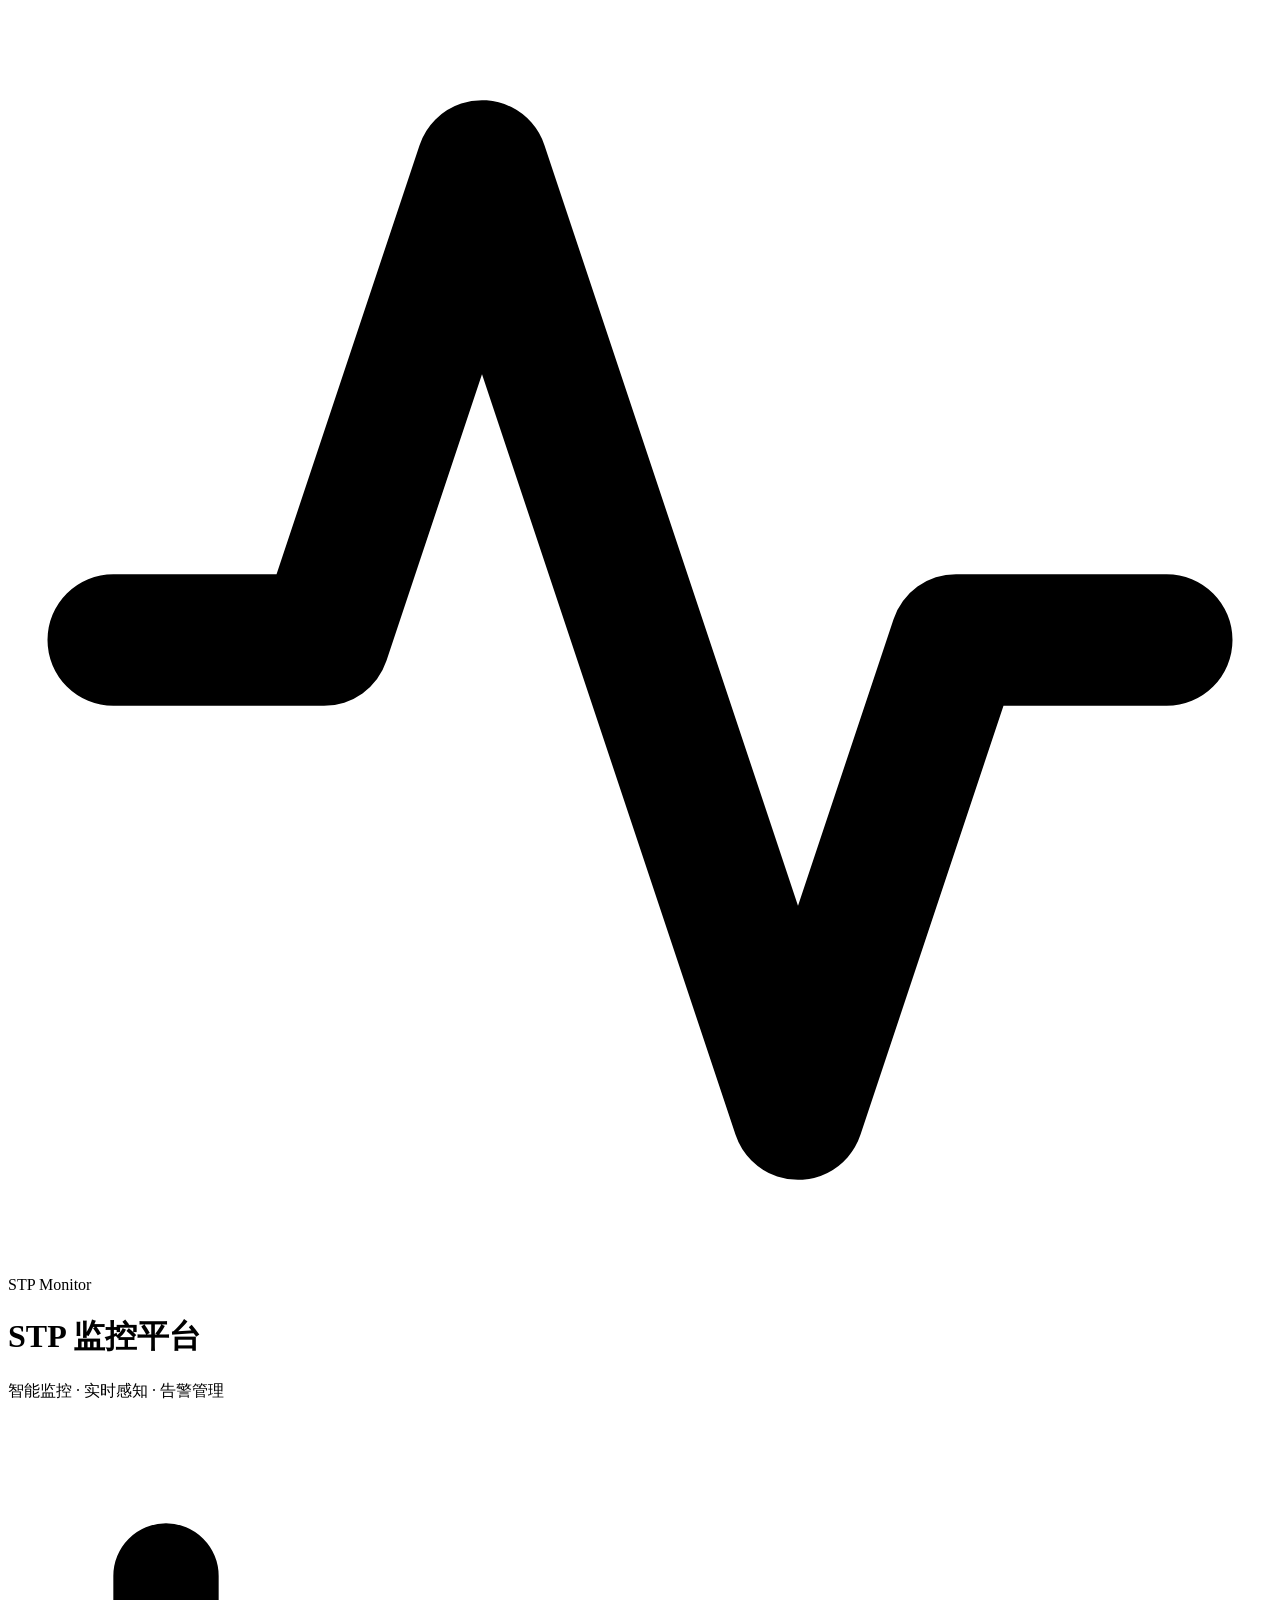
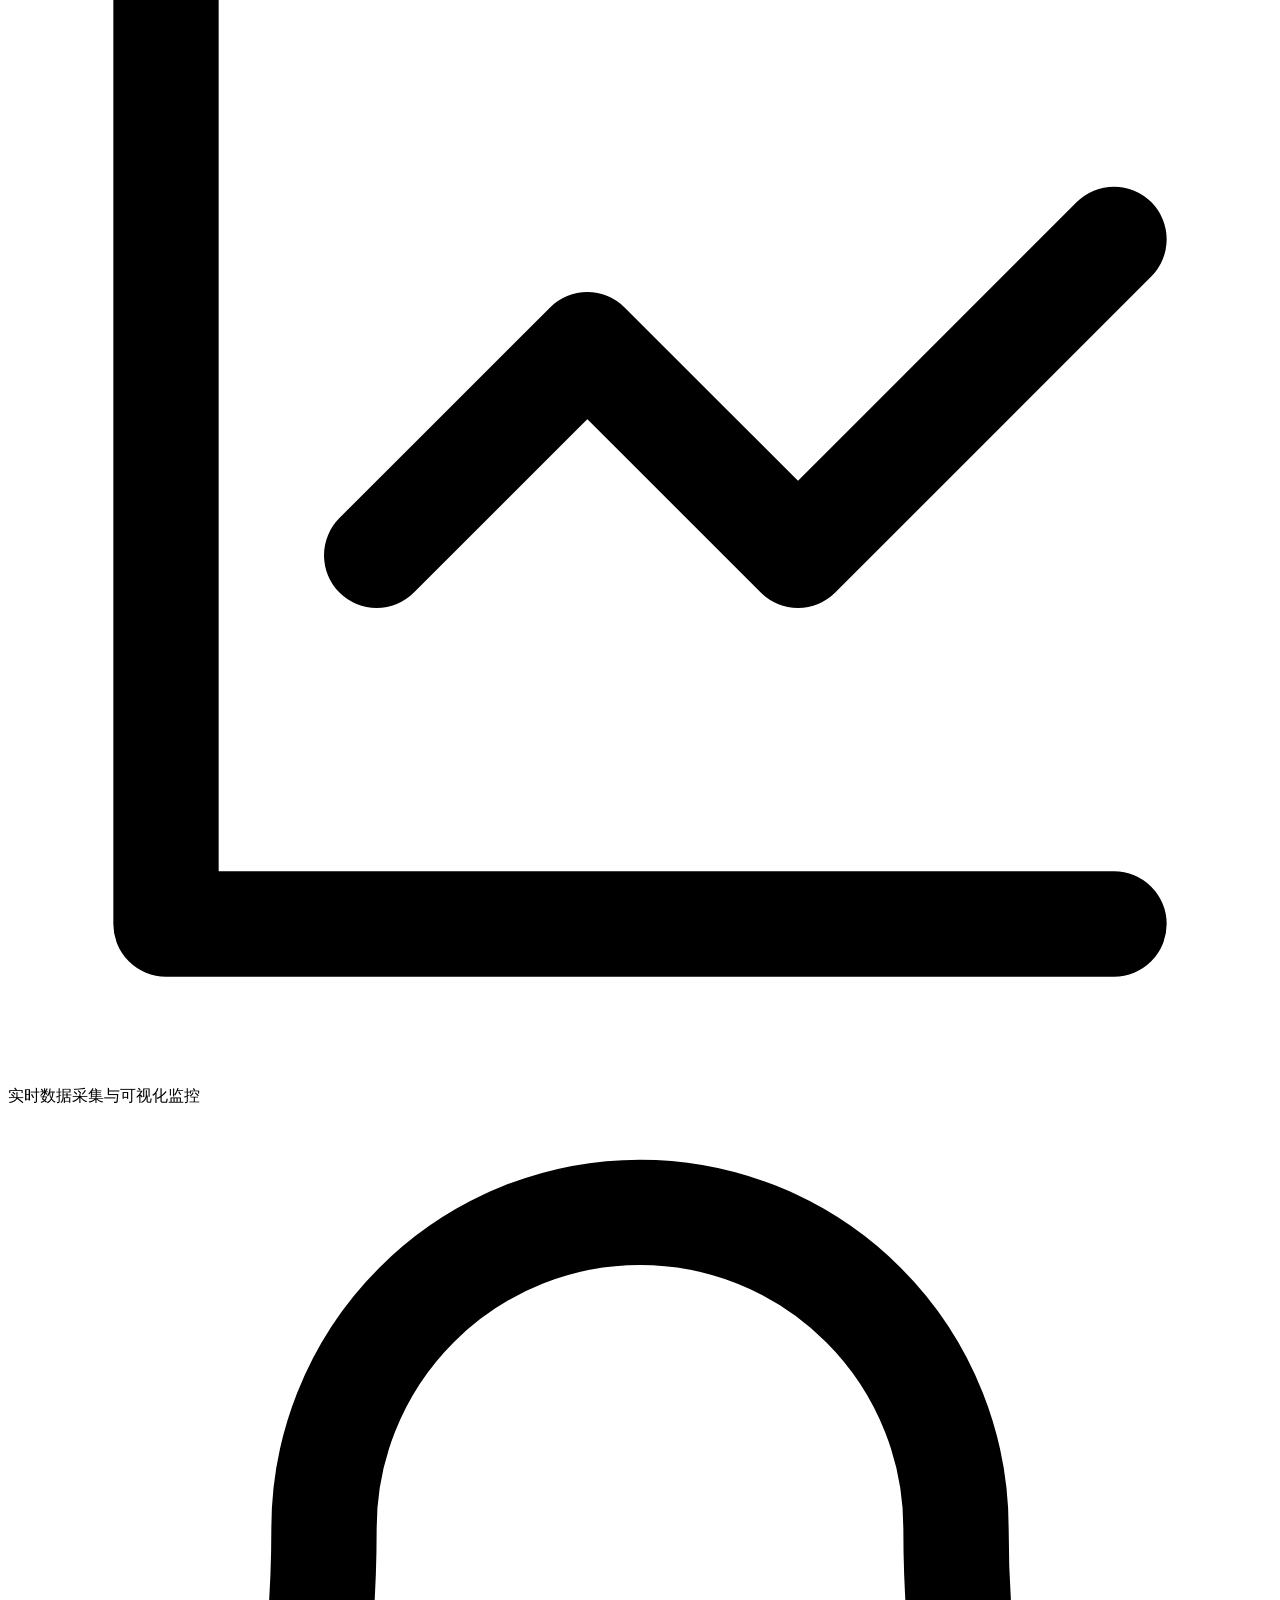
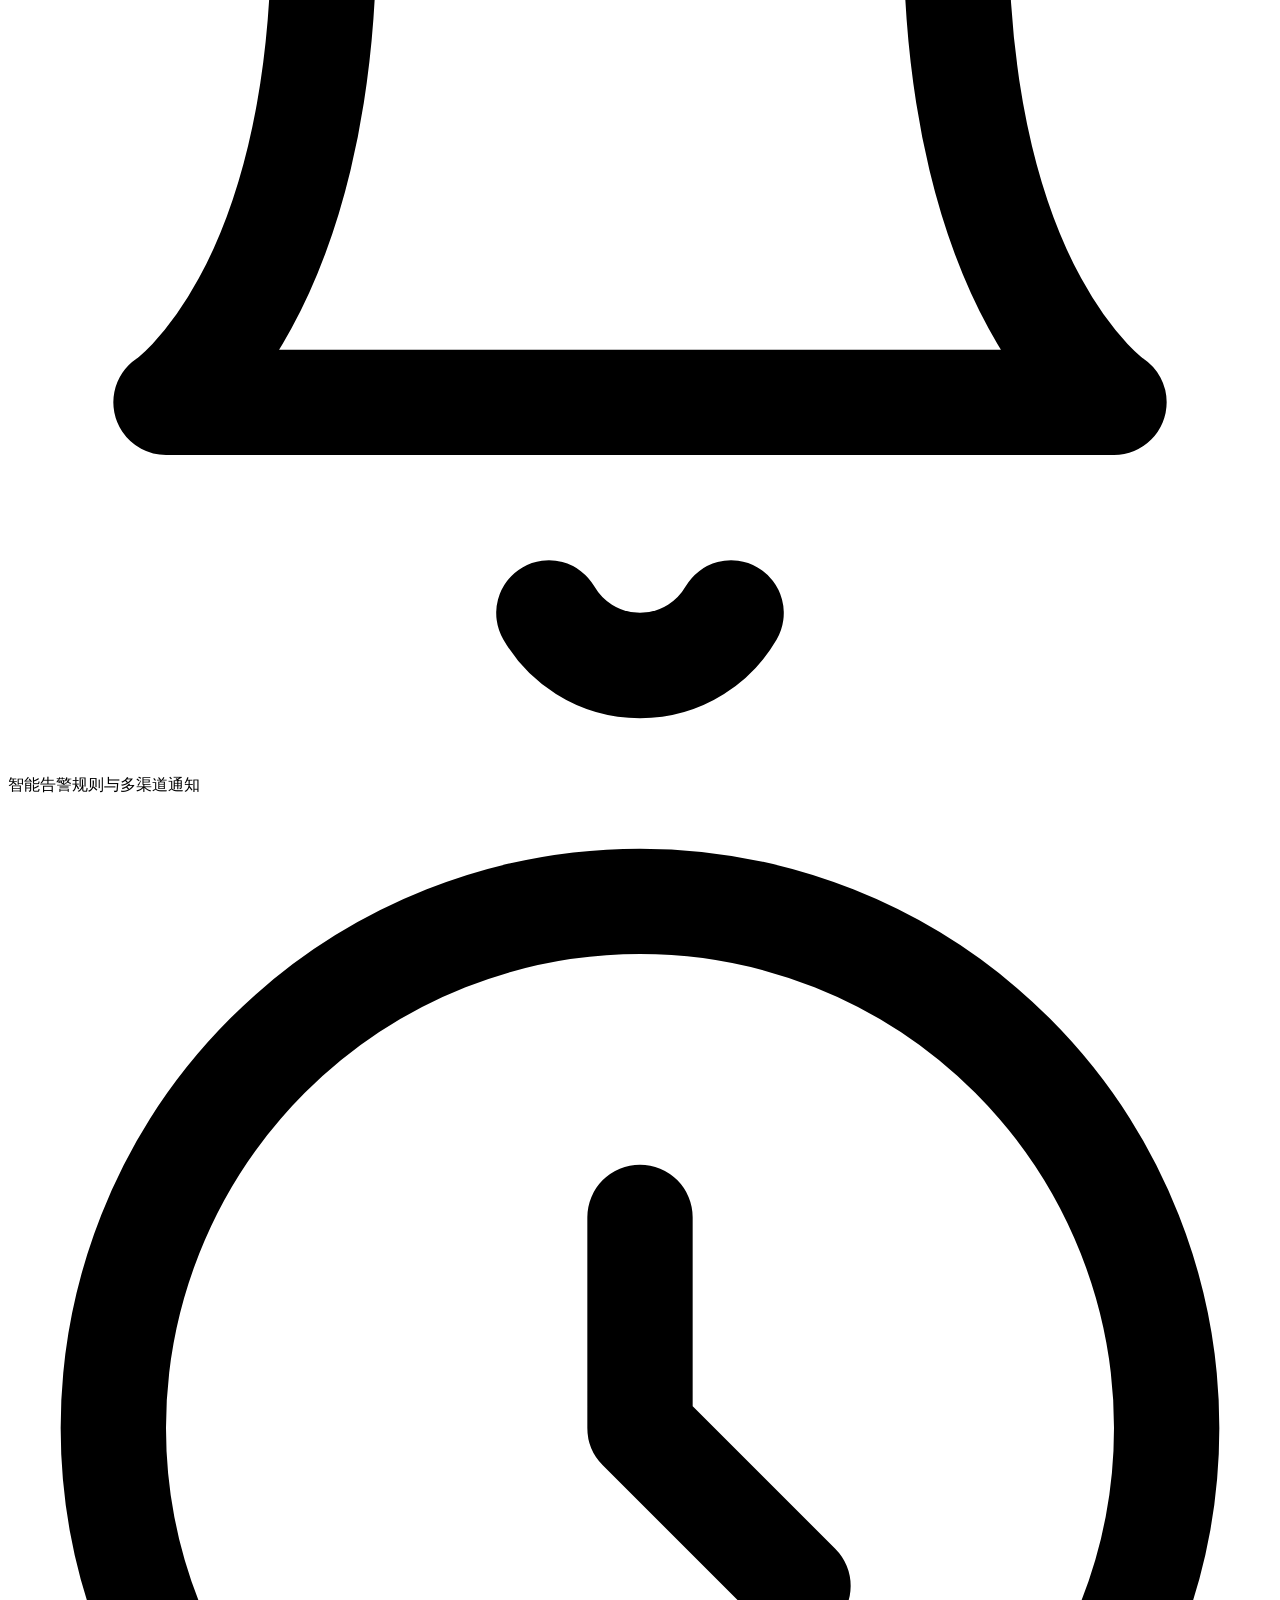
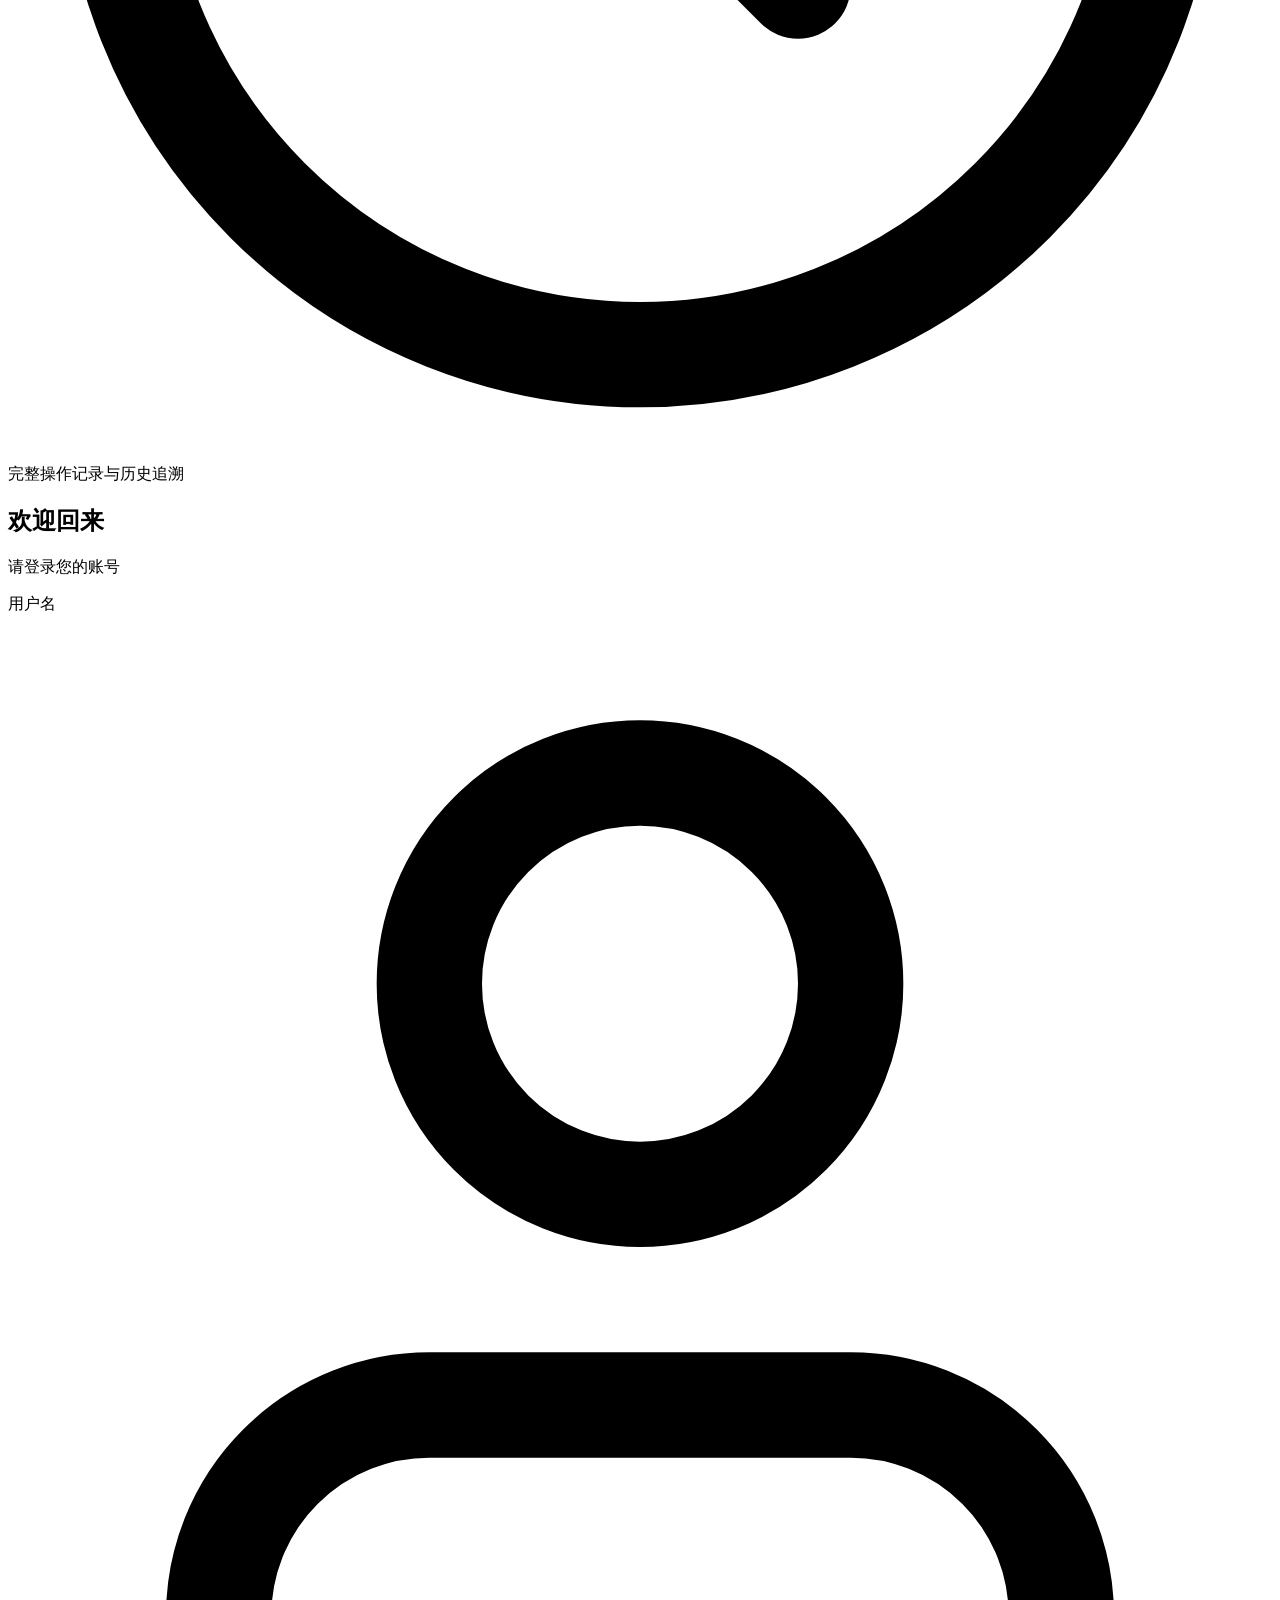
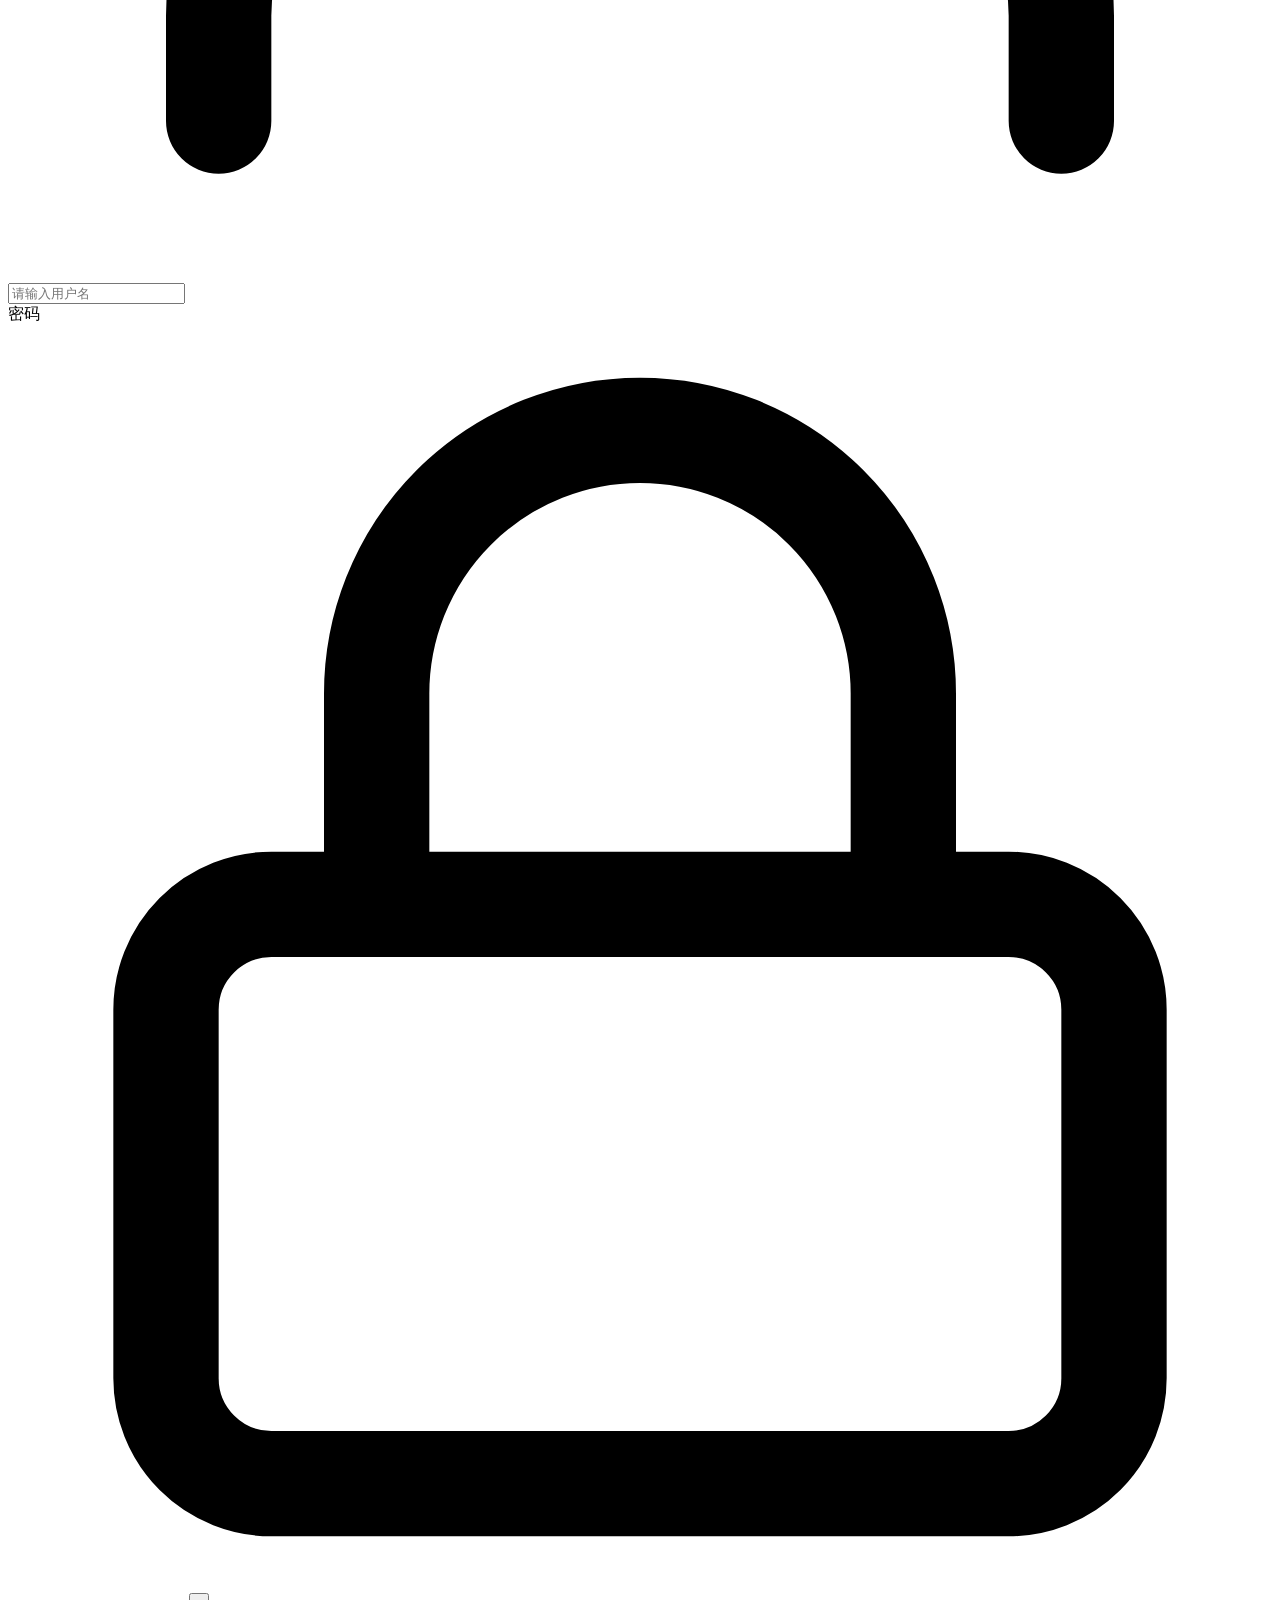
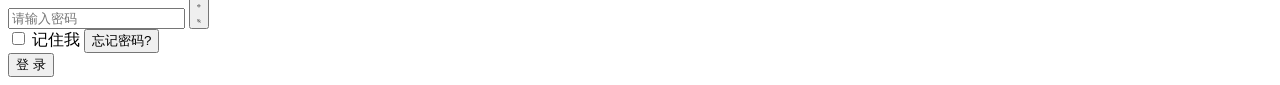
==== src/main/resources/static/login.html @ 9765a8bc "??????????????????????????????????? - ???????????????????????????????????????? - ?????????? - ??????" ====
<!DOCTYPE html>
<html lang="zh-CN">
<head>
  <meta charset="UTF-8">
  <meta name="viewport" content="width=device-width, initial-scale=1.0">
  <title>登录 - STP 监控平台</title>
  <link rel="stylesheet" href="/css/design-tokens.css">
  <link rel="stylesheet" href="/css/common.css">
  <link rel="stylesheet" href="/css/login.css">
</head>
<body>
  <div class="login-page">

    <!-- ═══════════════════════════════════════════════════════════
         Left Brand Panel
         ═══════════════════════════════════════════════════════════ -->
    <div class="login-brand">
      <!-- Decorative geometric shapes -->
      <div class="brand-shape brand-shape--circle"></div>
      <div class="brand-shape brand-shape--circle-small"></div>
      <div class="brand-shape brand-shape--ring"></div>
      <div class="brand-shape brand-shape--ring-small"></div>
      <div class="brand-shape brand-shape--dots"></div>
      <div class="brand-shape brand-shape--line"></div>

      <div class="brand-content">
        <!-- Logo -->
        <div class="brand-logo">
          <div class="brand-logo-icon">
            <svg viewBox="0 0 24 24" fill="none" stroke="currentColor" stroke-width="2.5" stroke-linecap="round" stroke-linejoin="round">
              <path d="M22 12h-4l-3 9L9 3l-3 9H2"/>
            </svg>
          </div>
          <span class="brand-logo-text">STP Monitor</span>
        </div>

        <!-- Title & Tagline -->
        <h1 class="brand-title">STP 监控平台</h1>
        <p class="brand-tagline">智能监控 · 实时感知 · 告警管理</p>

        <!-- Feature list -->
        <div class="brand-features">
          <div class="brand-feature">
            <div class="brand-feature-icon">
              <svg viewBox="0 0 24 24" fill="none" stroke="currentColor" stroke-width="2" stroke-linecap="round" stroke-linejoin="round">
                <path d="M3 3v18h18"/>
                <path d="M7 14l4-4 4 4 6-6"/>
              </svg>
            </div>
            <span>实时数据采集与可视化监控</span>
          </div>
          <div class="brand-feature">
            <div class="brand-feature-icon">
              <svg viewBox="0 0 24 24" fill="none" stroke="currentColor" stroke-width="2" stroke-linecap="round" stroke-linejoin="round">
                <path d="M18 8A6 6 0 006 8c0 7-3 9-3 9h18s-3-2-3-9"/>
                <path d="M13.73 21a2 2 0 01-3.46 0"/>
              </svg>
            </div>
            <span>智能告警规则与多渠道通知</span>
          </div>
          <div class="brand-feature">
            <div class="brand-feature-icon">
              <svg viewBox="0 0 24 24" fill="none" stroke="currentColor" stroke-width="2" stroke-linecap="round" stroke-linejoin="round">
                <path d="M12 8v4l3 3"/>
                <circle cx="12" cy="12" r="10"/>
              </svg>
            </div>
            <span>完整操作记录与历史追溯</span>
          </div>
        </div>
      </div>
    </div>

    <!-- ═══════════════════════════════════════════════════════════
         Right Form Panel
         ═══════════════════════════════════════════════════════════ -->
    <div class="login-form-side">
      <div class="login-card">

        <!-- Header -->
        <div class="login-header">
          <h2 class="login-title">欢迎回来</h2>
          <p class="login-subtitle">请登录您的账号</p>
        </div>

        <!-- Form -->
        <form class="login-form" id="loginForm" autocomplete="on" novalidate>

          <!-- Username -->
          <div class="login-field">
            <label class="login-field-label" for="username">用户名</label>
            <div class="login-input-wrapper">
              <span class="login-input-icon">
                <svg viewBox="0 0 24 24" fill="none" stroke="currentColor" stroke-width="2" stroke-linecap="round" stroke-linejoin="round">
                  <path d="M20 21v-2a4 4 0 00-4-4H8a4 4 0 00-4 4v2"/>
                  <circle cx="12" cy="7" r="4"/>
                </svg>
              </span>
              <input
                type="text"
                class="login-input"
                id="username"
                name="username"
                placeholder="请输入用户名"
                autocomplete="username"
                spellcheck="false"
              >
            </div>
          </div>

          <!-- Password -->
          <div class="login-field">
            <label class="login-field-label" for="password">密码</label>
            <div class="login-input-wrapper">
              <span class="login-input-icon">
                <svg viewBox="0 0 24 24" fill="none" stroke="currentColor" stroke-width="2" stroke-linecap="round" stroke-linejoin="round">
                  <rect x="3" y="11" width="18" height="11" rx="2"/>
                  <path d="M7 11V7a5 5 0 0110 0v4"/>
                </svg>
              </span>
              <input
                type="password"
                class="login-input login-input--password"
                id="password"
                name="password"
                placeholder="请输入密码"
                autocomplete="current-password"
              >
              <button type="button" class="password-toggle" id="passwordToggle" aria-label="显示或隐藏密码">
                <span class="icon-eye">
                  <svg viewBox="0 0 24 24" fill="none" stroke="currentColor" stroke-width="2" stroke-linecap="round" stroke-linejoin="round">
                    <path d="M1 12s4-8 11-8 11 8 11 8-4 8-11 8-11-8-11-8z"/>
                    <circle cx="12" cy="12" r="3"/>
                  </svg>
                </span>
                <span class="icon-eye-off">
                  <svg viewBox="0 0 24 24" fill="none" stroke="currentColor" stroke-width="2" stroke-linecap="round" stroke-linejoin="round">
                    <path d="M17.94 17.94A10.07 10.07 0 0112 20c-7 0-11-8-11-8a18.45 18.45 0 015.06-5.94M9.9 4.24A9.12 9.12 0 0112 4c7 0 11 8 11 8a18.5 18.5 0 01-2.16 3.19m-6.72-1.07a3 3 0 11-4.24-4.24"/>
                    <line x1="1" y1="1" x2="23" y2="23"/>
                  </svg>
                </span>
              </button>
            </div>
          </div>

          <!-- Options row -->
          <div class="login-options">
            <label class="login-checkbox-wrapper">
              <input type="checkbox" id="rememberMe" name="rememberMe">
              <span class="login-checkbox-label">记住我</span>
            </label>
            <button type="button" class="login-forgot" id="forgotPassword">忘记密码?</button>
          </div>

          <!-- Login button -->
          <button type="submit" class="login-btn" id="loginBtn">
            <span class="login-btn-text">登 录</span>
            <span class="login-btn-spinner"></span>
          </button>

          <!-- Error message area -->
          <div class="login-error" id="loginError" role="alert"></div>

        </form>

      </div>
    </div>

  </div>

  <!-- Scripts -->
  <script src="/js/api.js"></script>
  <script src="/js/common.js"></script>
  <script src="/js/login.js"></script>
</body>
</html>
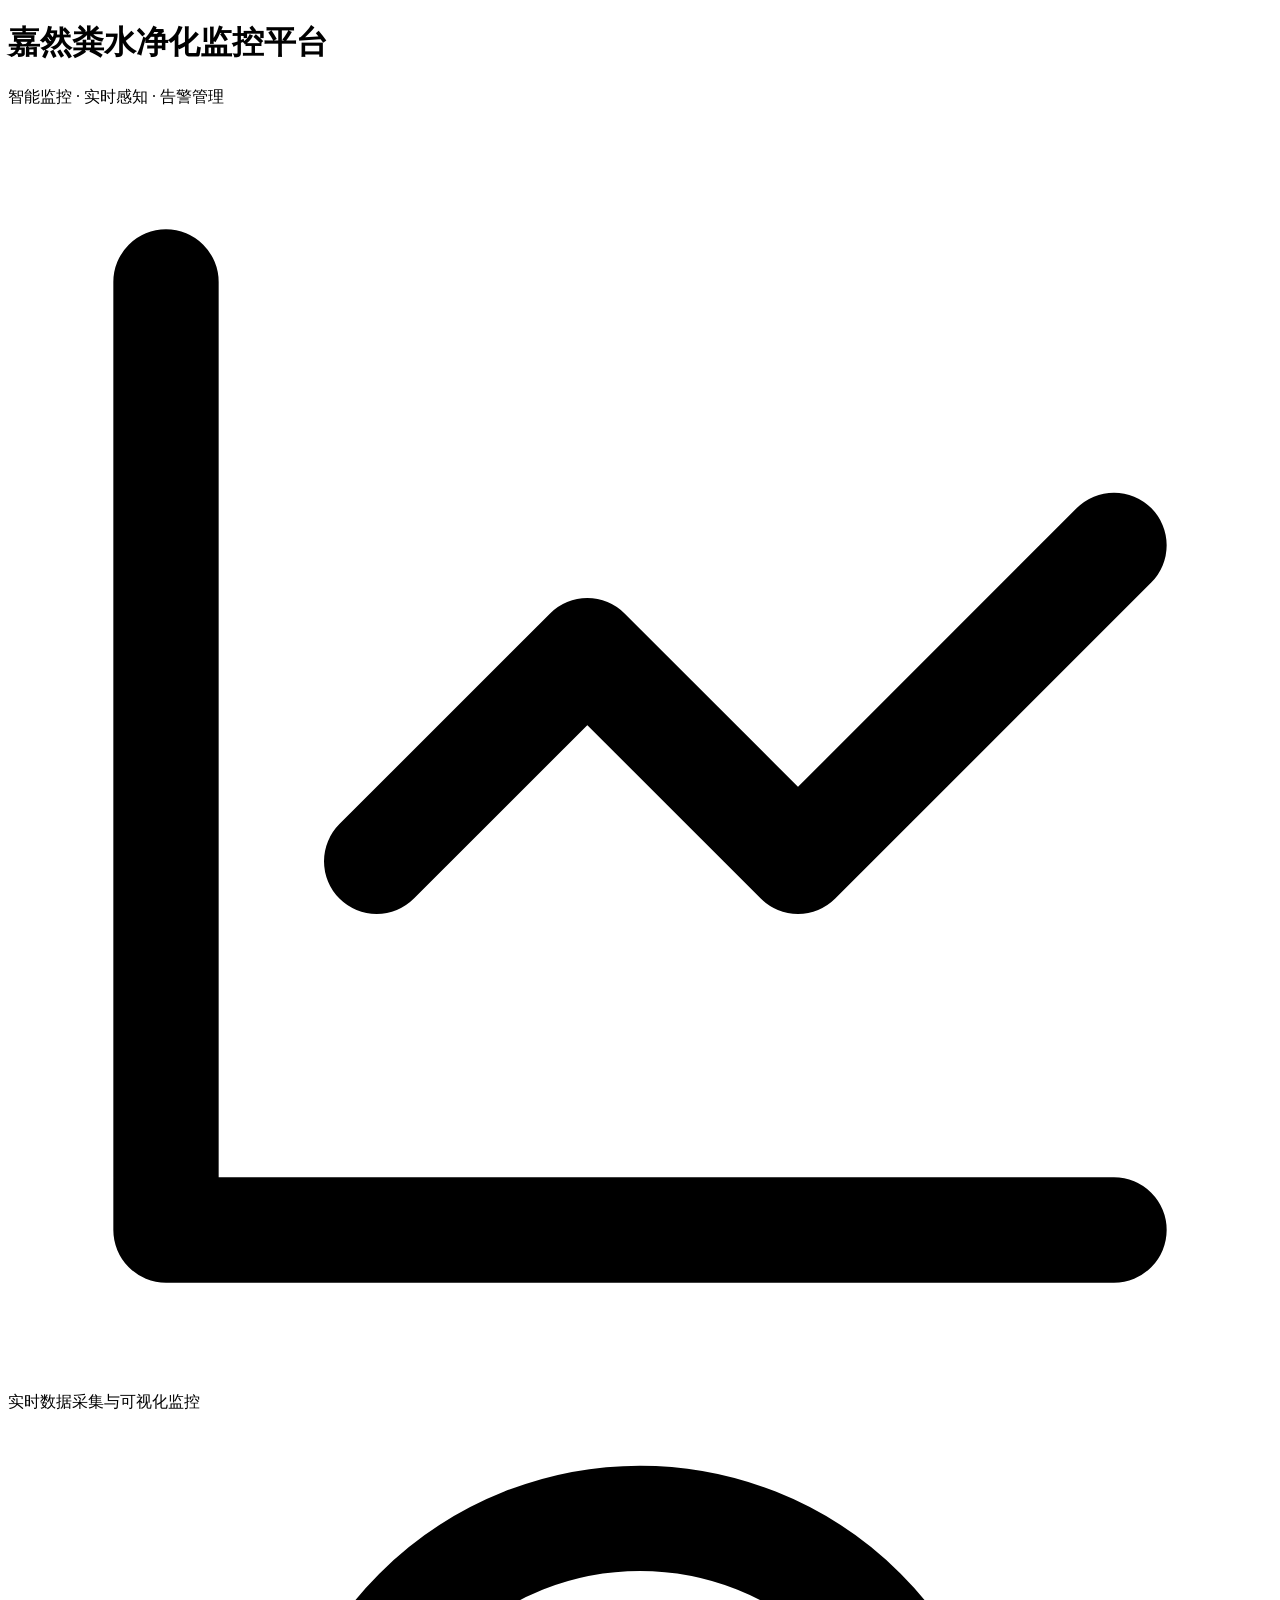
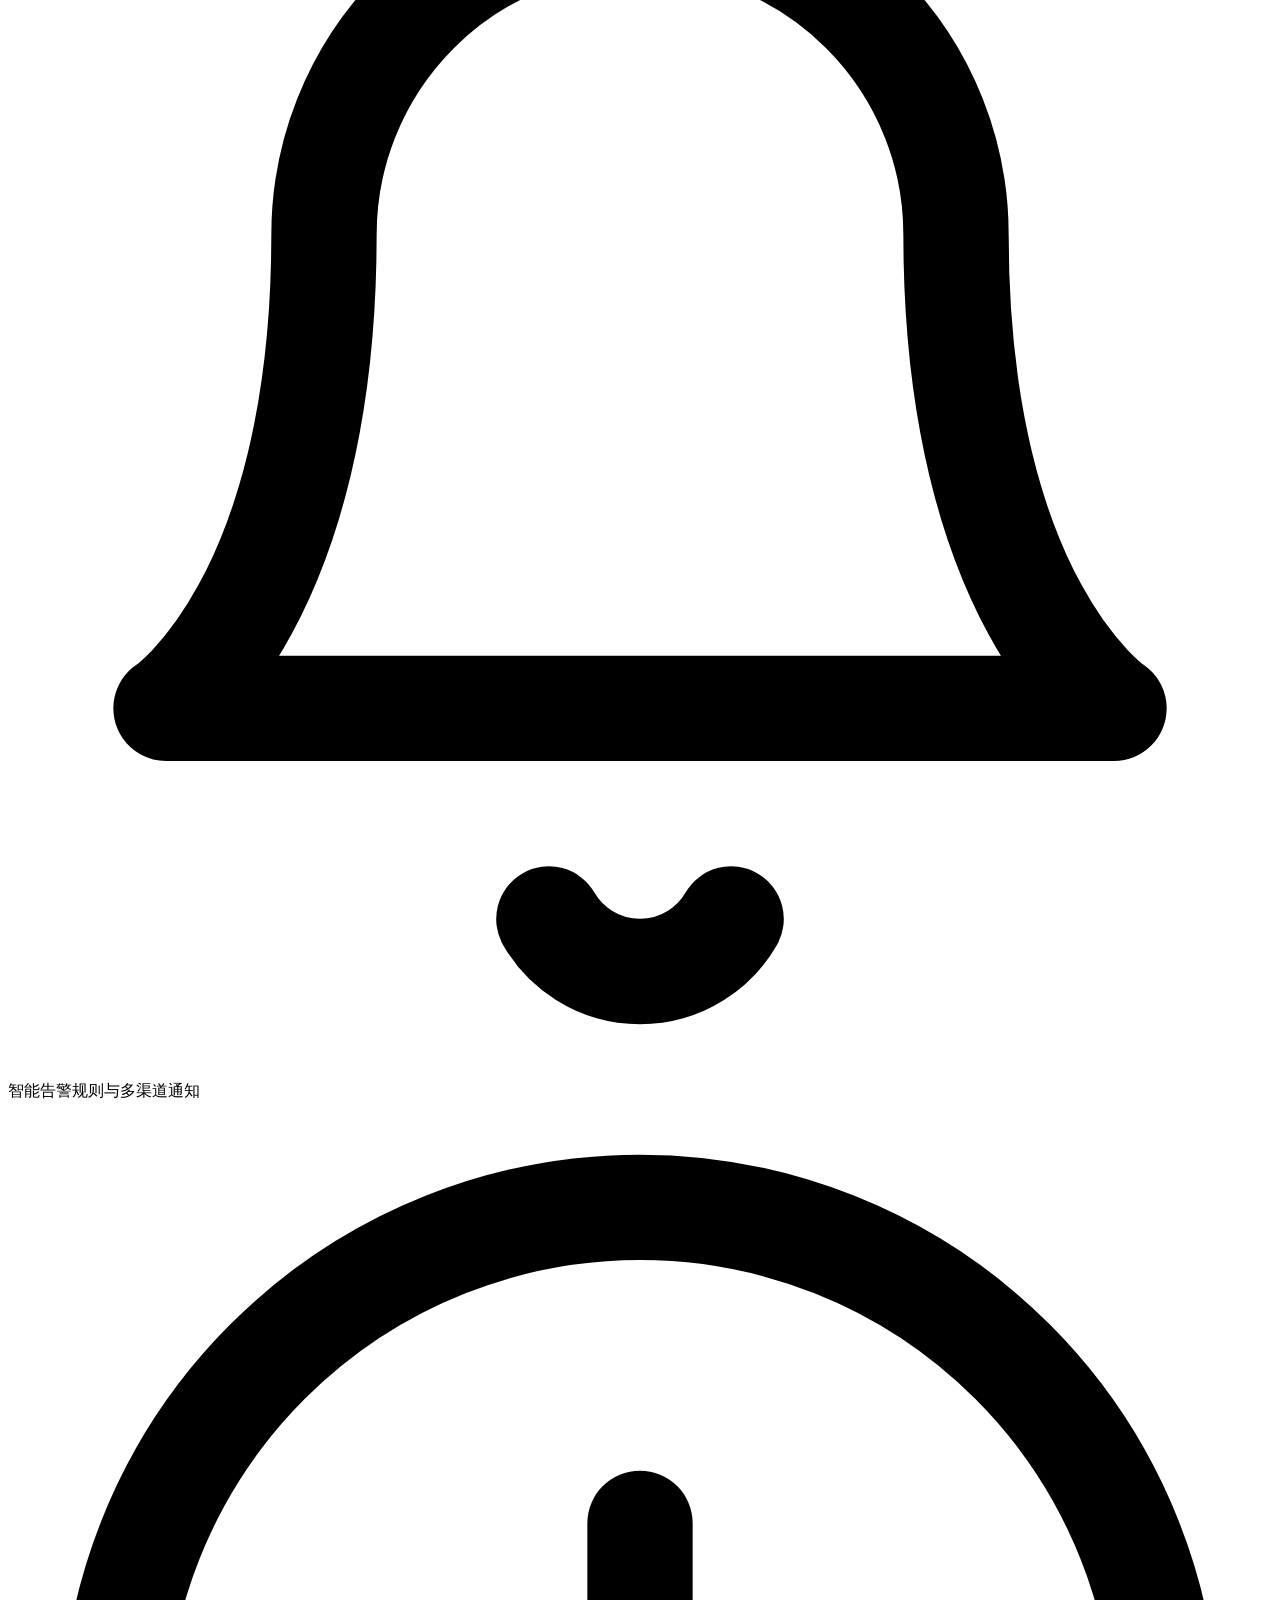
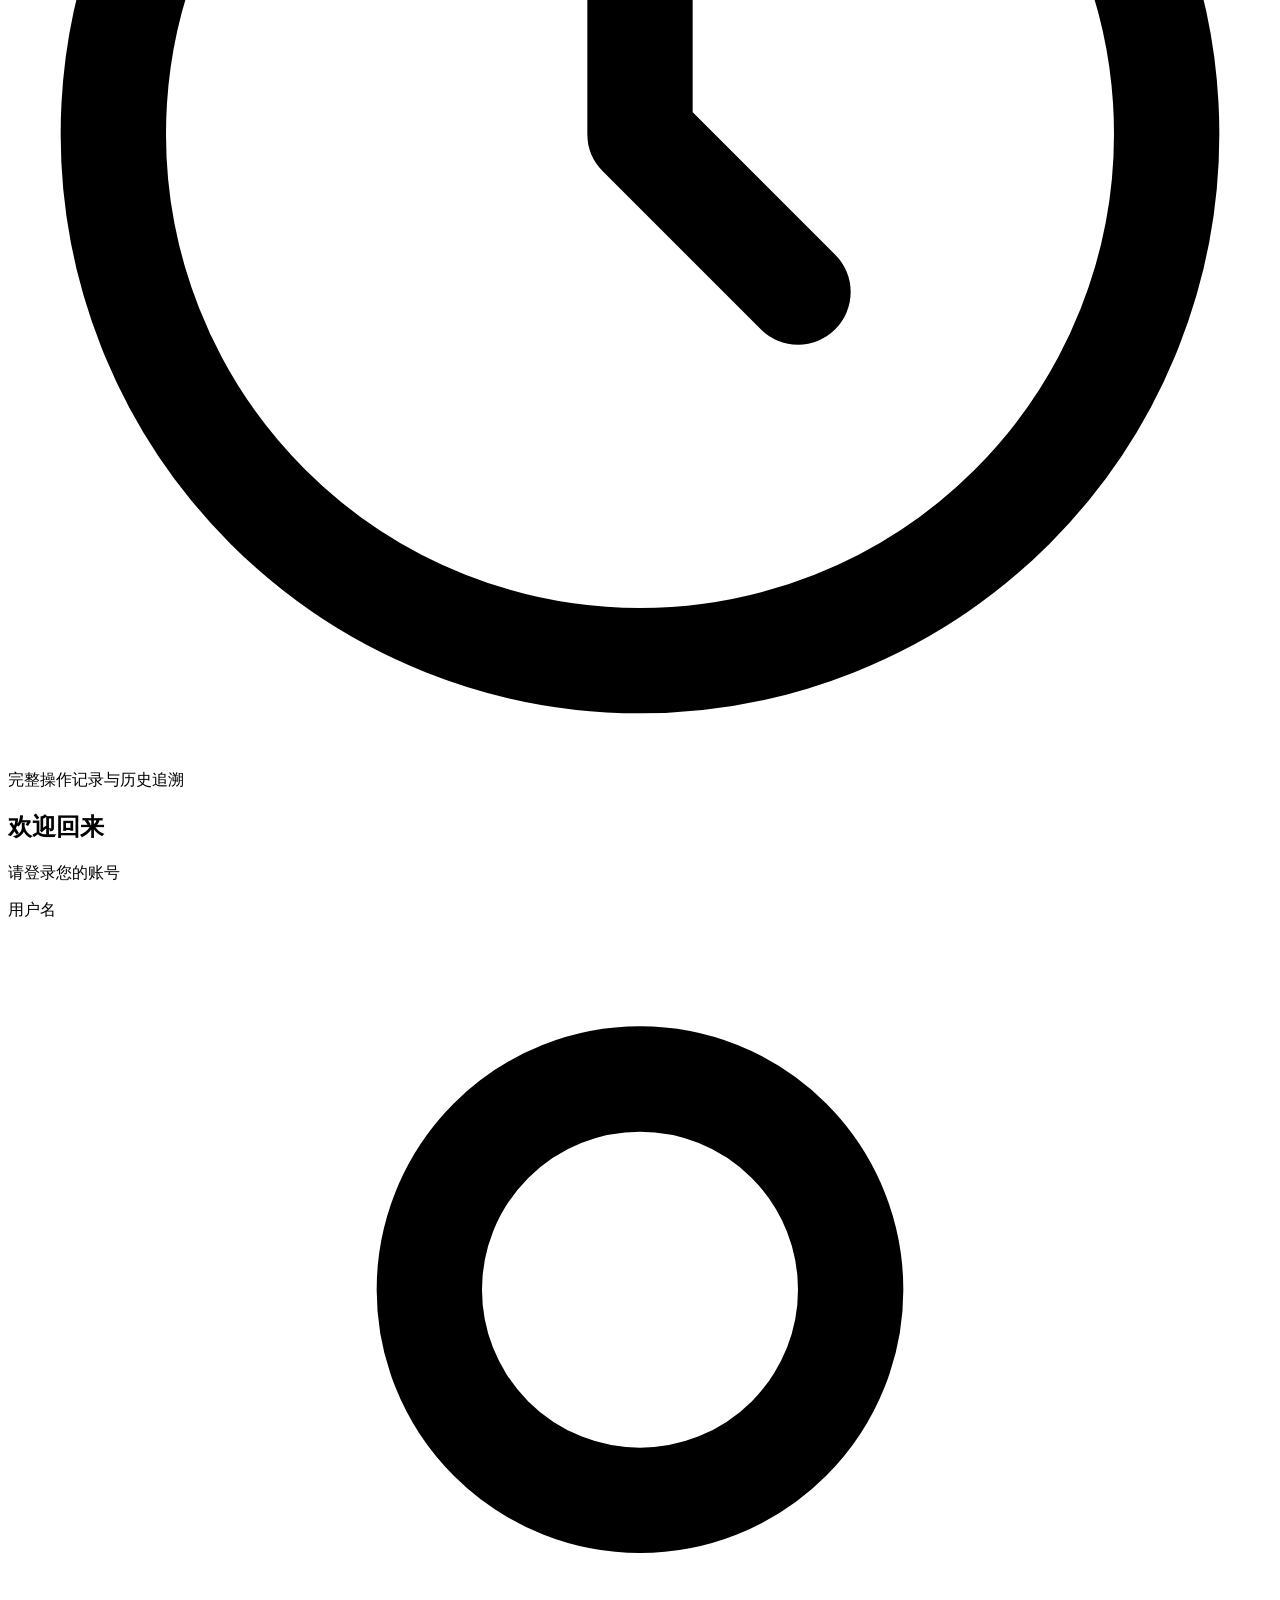
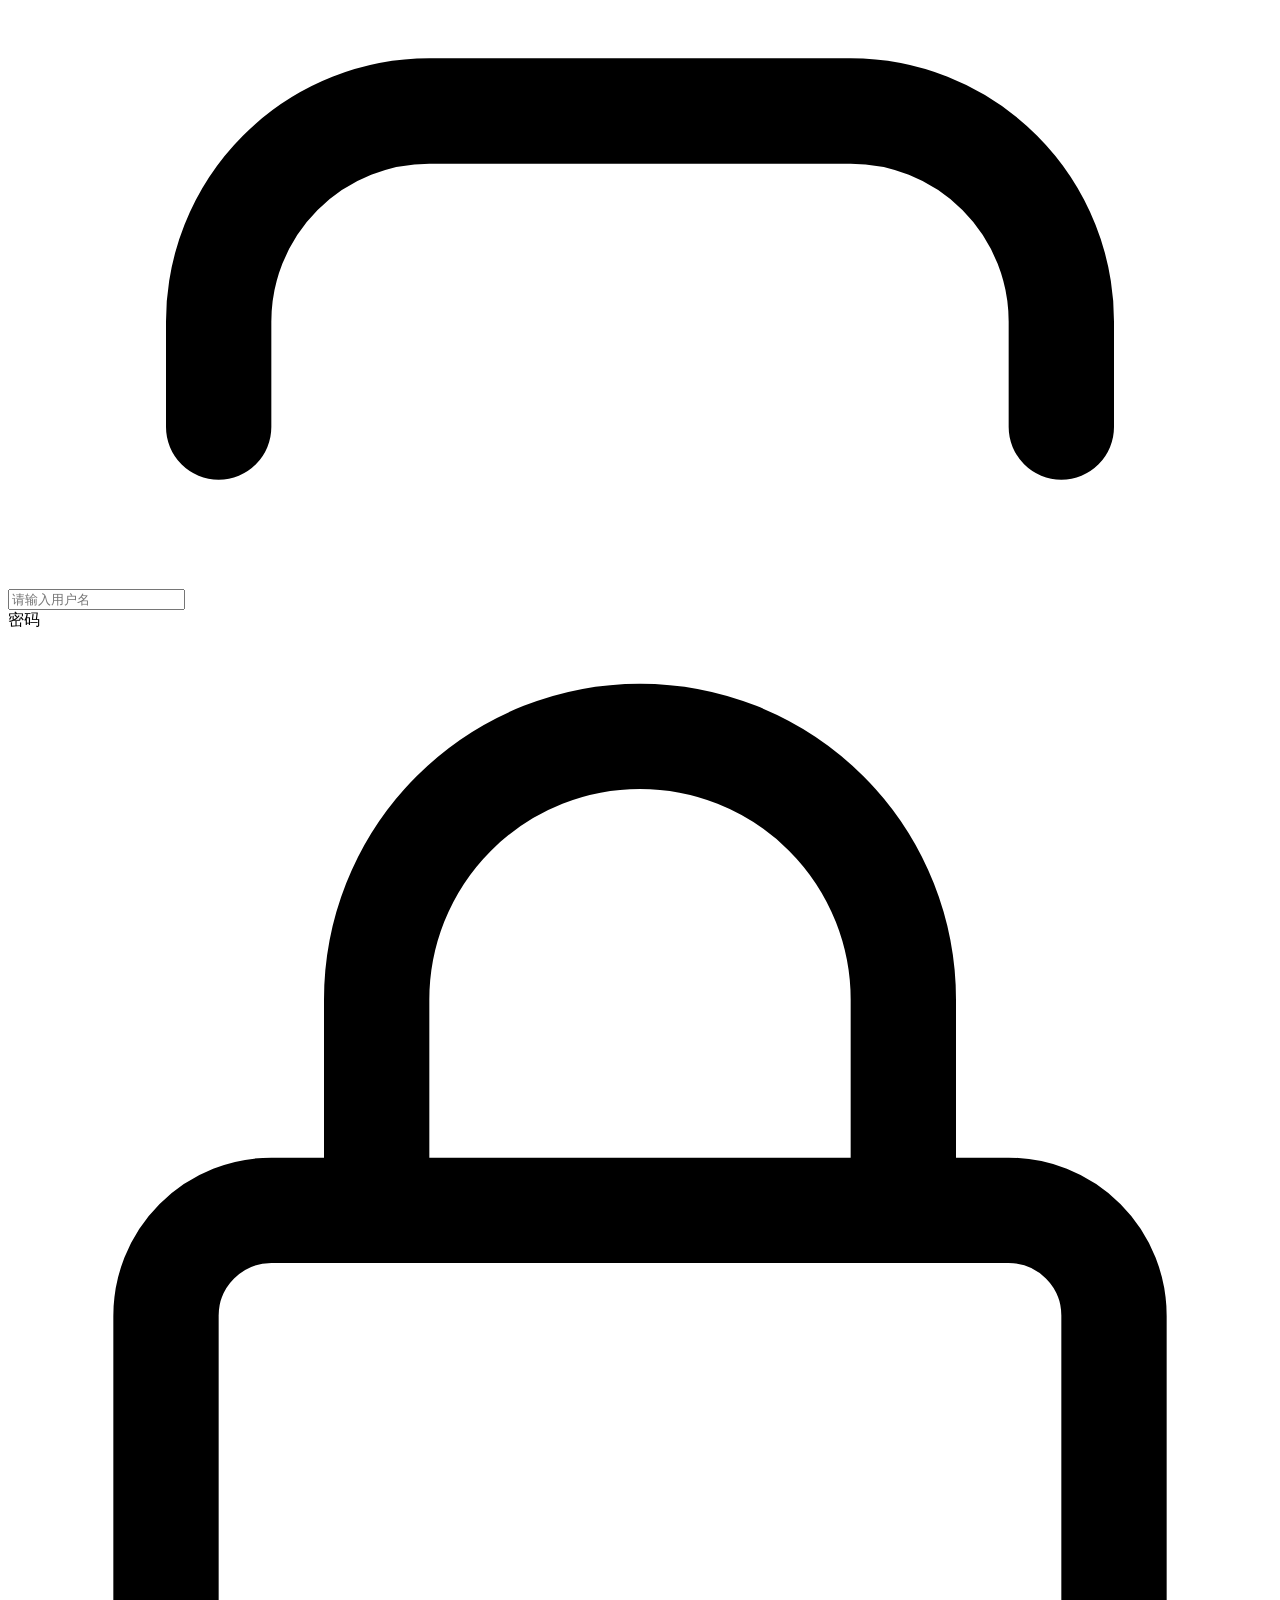
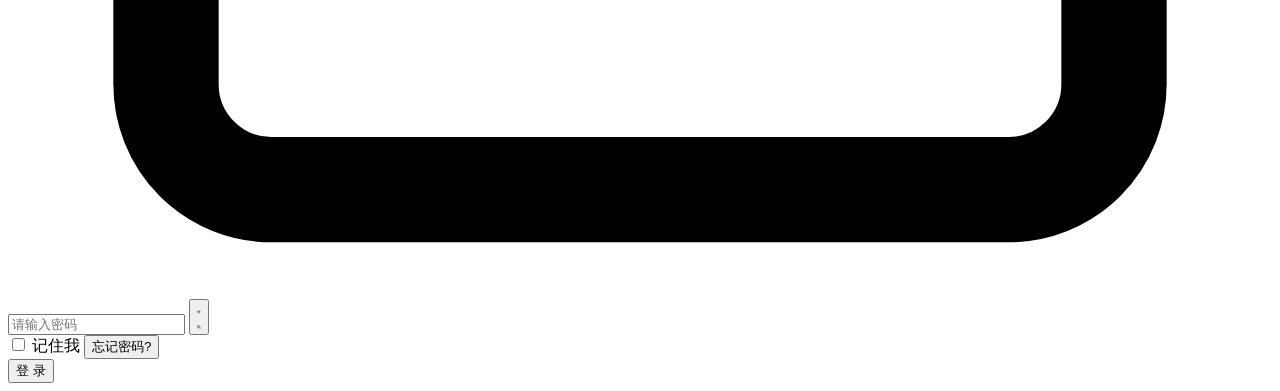
==== commit 2227a52a: "登录认证与大屏可视化优化：新增登录鉴权拦截与token管理，监控点告警跳变自动记录/恢复处理状态，设备统计环图外部双层圆环反向旋转，设备监控卡片多层外环动画并去除辉光，图表监控点选择器改为自定义下拉组" ====
--- a/src/main/resources/static/login.html
+++ b/src/main/resources/static/login.html
@@ -3,10 +3,10 @@
 <head>
   <meta charset="UTF-8">
   <meta name="viewport" content="width=device-width, initial-scale=1.0">
-  <title>登录 - STP 监控平台</title>
-  <link rel="stylesheet" href="/css/design-tokens.css">
-  <link rel="stylesheet" href="/css/common.css">
-  <link rel="stylesheet" href="/css/login.css">
+  <title>登录 - 嘉然粪水净化监控平台</title>
+  <link rel="stylesheet" href="/css/design-tokens.css?v=20260829">
+  <link rel="stylesheet" href="/css/common.css?v=20260829">
+  <link rel="stylesheet" href="/css/login.css?v=20260829a">
 </head>
 <body>
   <div class="login-page">
@@ -24,18 +24,8 @@
       <div class="brand-shape brand-shape--line"></div>
 
       <div class="brand-content">
-        <!-- Logo -->
-        <div class="brand-logo">
-          <div class="brand-logo-icon">
-            <svg viewBox="0 0 24 24" fill="none" stroke="currentColor" stroke-width="2.5" stroke-linecap="round" stroke-linejoin="round">
-              <path d="M22 12h-4l-3 9L9 3l-3 9H2"/>
-            </svg>
-          </div>
-          <span class="brand-logo-text">STP Monitor</span>
-        </div>
-
         <!-- Title & Tagline -->
-        <h1 class="brand-title">STP 监控平台</h1>
+        <h1 class="brand-title">嘉然粪水净化监控平台</h1>
         <p class="brand-tagline">智能监控 · 实时感知 · 告警管理</p>
 
         <!-- Feature list -->
@@ -166,11 +156,16 @@
       </div>
     </div>
 
+    <!-- 右上角浮动 Logo 图标 -->
+    <div class="brand-logo-icon login-top-logo">
+      <img src="/assets/logo.png" alt="粪水净化监控平台" class="brand-logo-img" onerror="this.style.display='none'">
+    </div>
+
   </div>
 
   <!-- Scripts -->
-  <script src="/js/api.js"></script>
-  <script src="/js/common.js"></script>
-  <script src="/js/login.js"></script>
+  <script src="/js/api.js?v=20260829"></script>
+  <script src="/js/common.js?v=20260829a"></script>
+  <script src="/js/login.js?v=20260829"></script>
 </body>
 </html>
